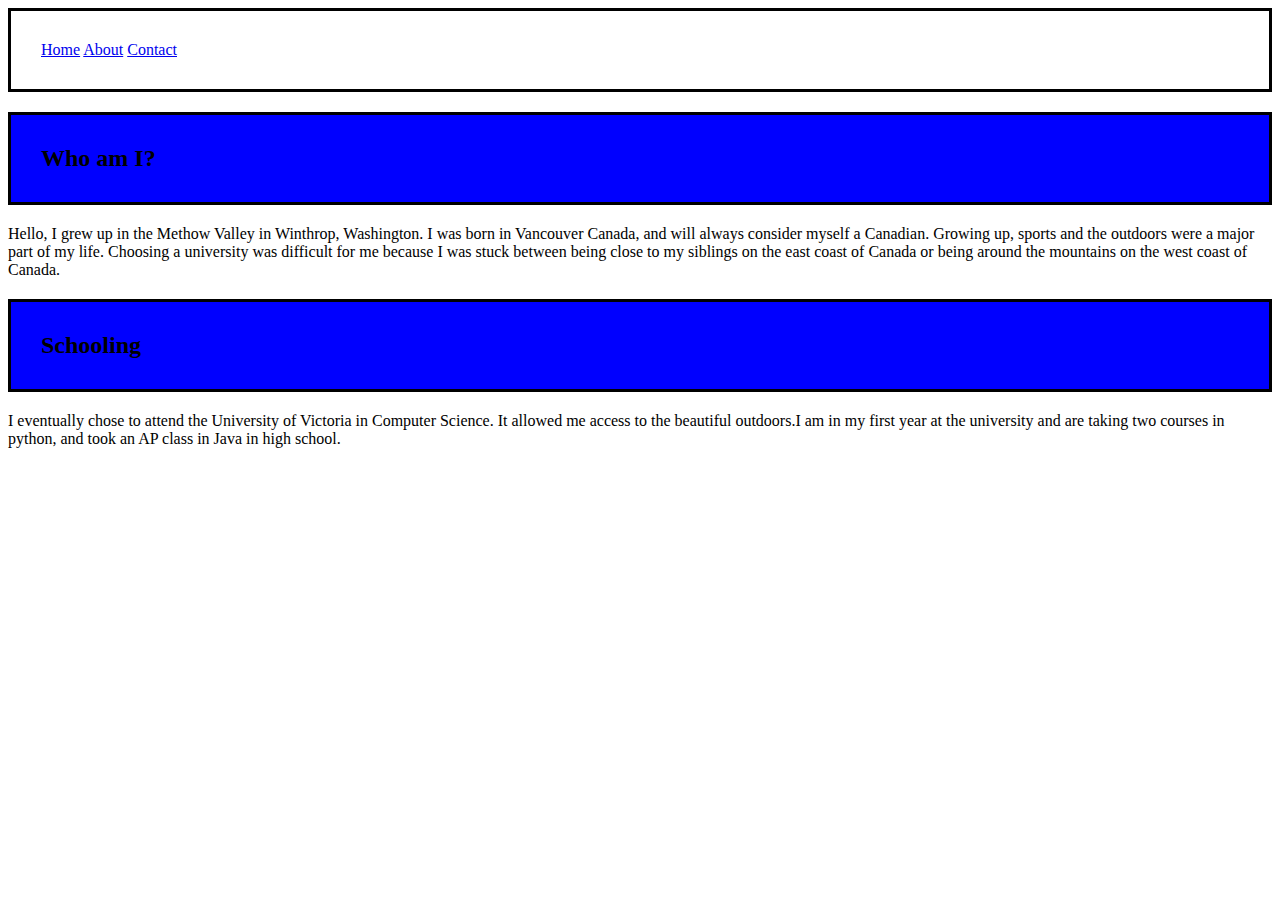
==== index.html @ 64d1bf3e "Add files via upload" ====
<!DOCTYPE html>
<meta charset="UTF-8">
<title>Home</title>
<body>
  <div class="topnav"
  style="border:3px solid Black;
   padding: 30px;">
    <a class="active" href="#home">Home</a>
    <a href="./about">About</a>
    <a href="./contact">Contact</a>
  </div>

  <h2
    style="border:3px solid Black;
     background-color:Blue;
     padding: 30px;">
     Who am I?
   </h2>
      <p> Hello, I grew up in the Methow Valley in Winthrop, Washington.
        I was born in Vancouver Canada, and will always consider myself a Canadian.
        Growing up, sports and the outdoors were a major part of my life.
        Choosing a university was difficult for me because
        I was stuck between being close to my siblings on the east coast of
        Canada or being around the mountains on the west coast of Canada. </p>
    <h2
      style="border:3px solid Black;
       background-color:Blue;
       padding: 30px;">
       Schooling
    </h2>
    <p> I eventually chose to attend the
      University of Victoria in Computer Science. It allowed me access to the
      beautiful outdoors.I am in my first year at the university and are
      taking two courses in python, and took an AP class in Java in high school.
     </p>
</body>
</html>
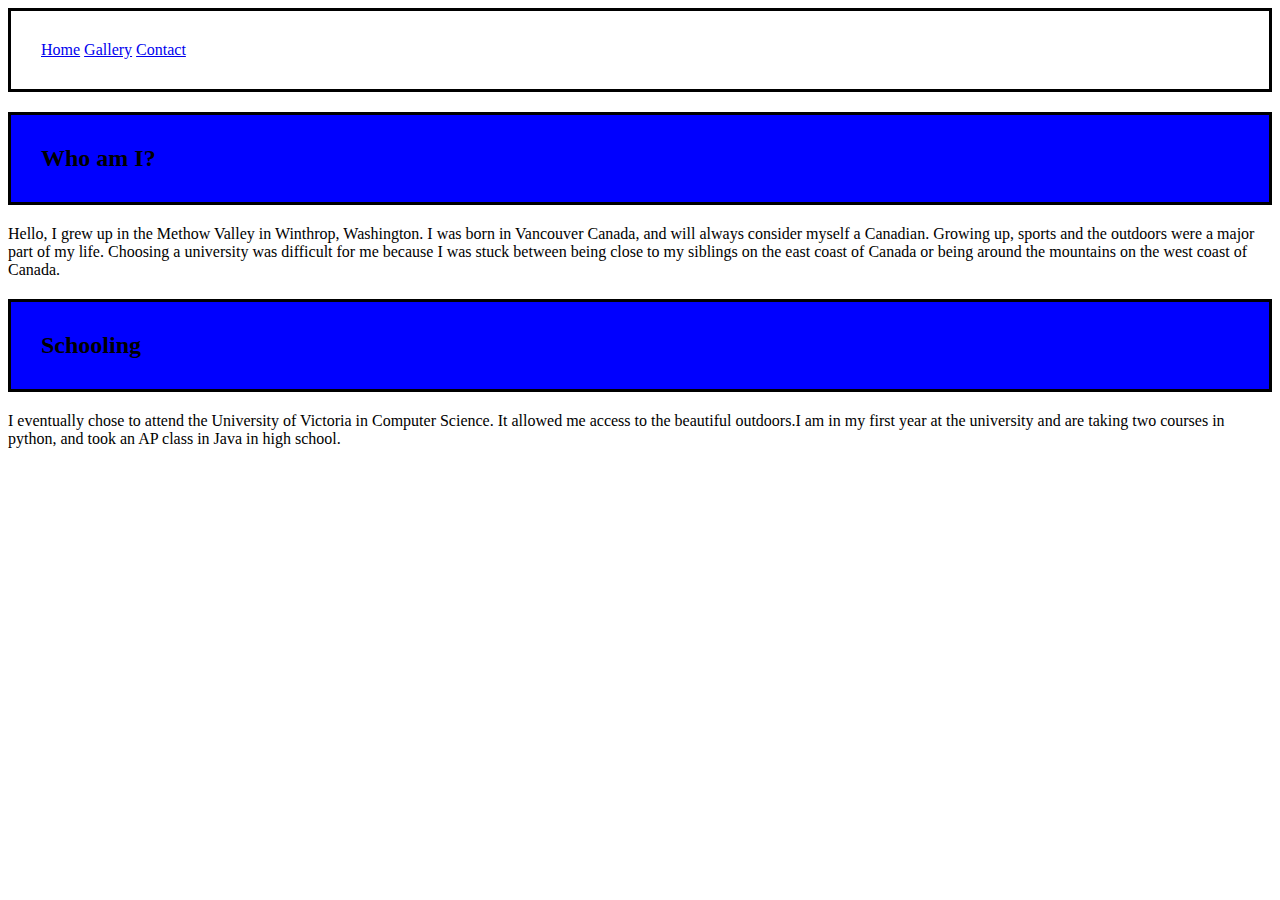
==== commit 841ad934: "Add files via upload" ====
--- a/index.html
+++ b/index.html
@@ -6,7 +6,7 @@
   style="border:3px solid Black;
    padding: 30px;">
     <a class="active" href="#home">Home</a>
-    <a href="./about">About</a>
+    <a href="./gallery">Gallery</a>
     <a href="./contact">Contact</a>
   </div>
 
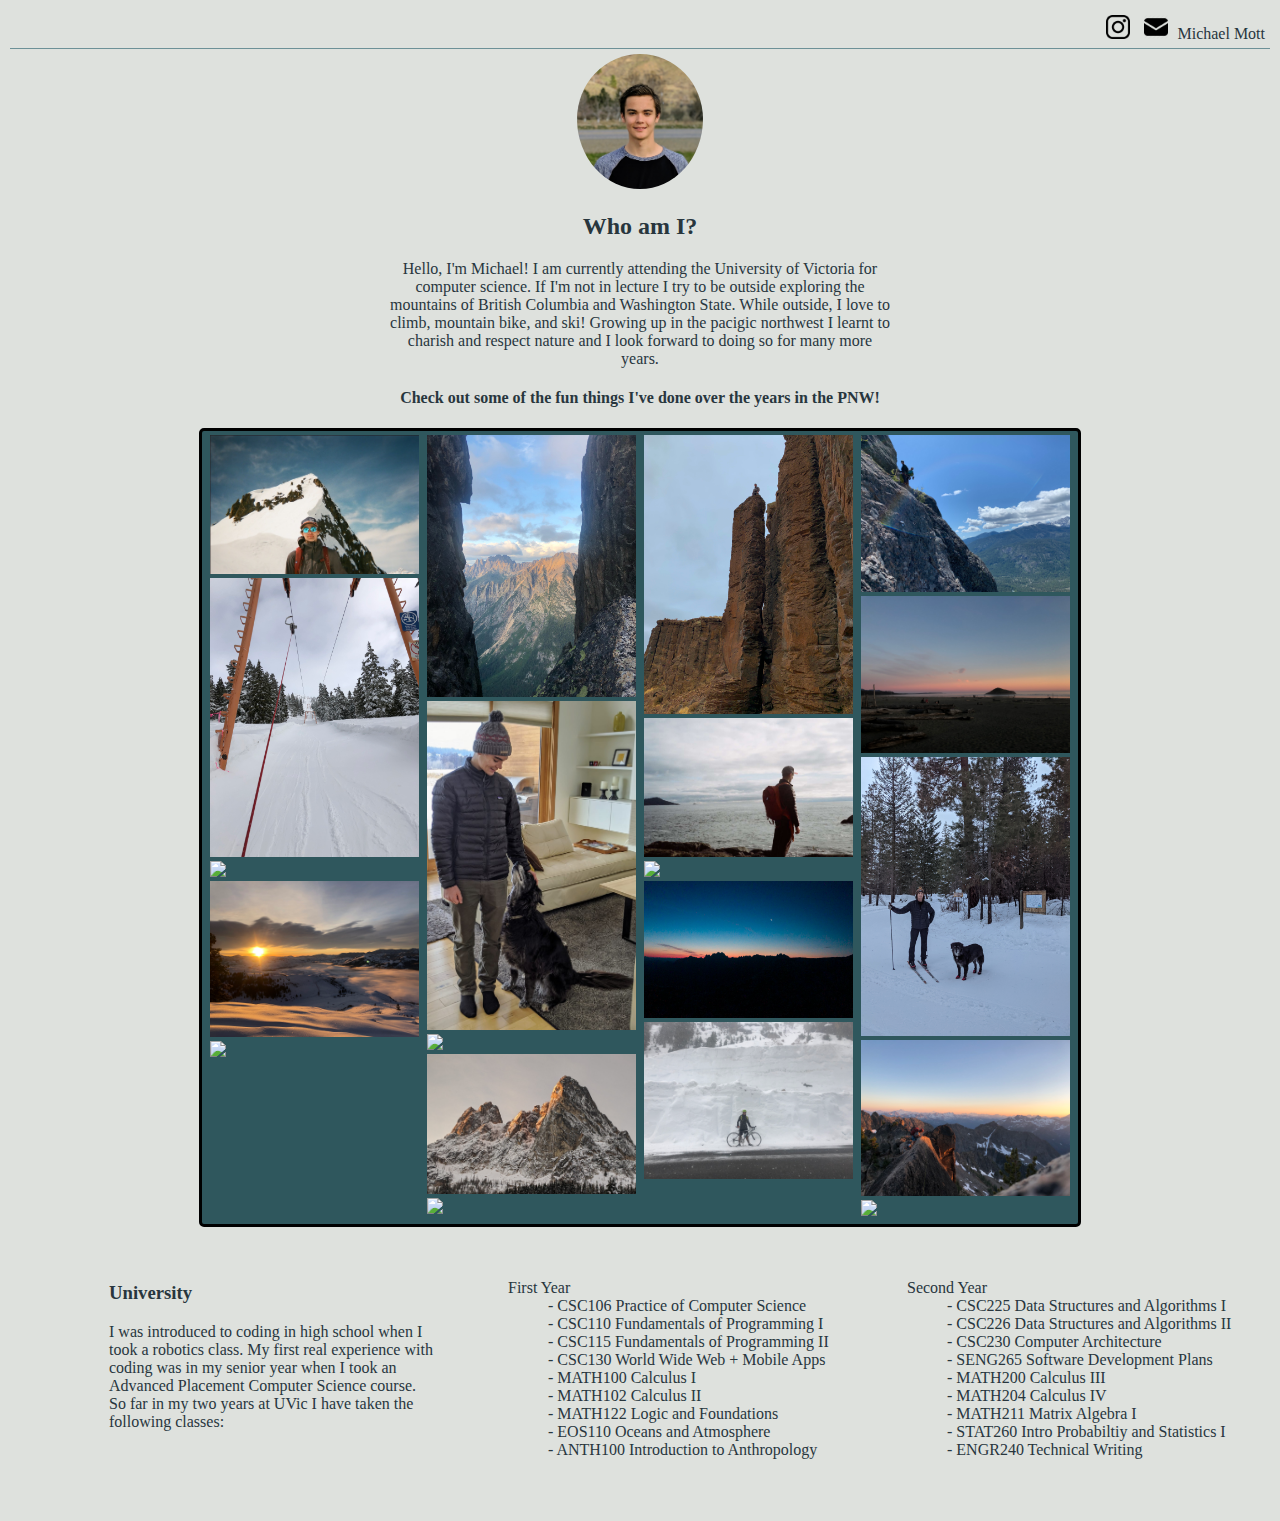
==== commit ee7871c7: "Add files via upload" ====
--- a/index.html
+++ b/index.html
@@ -1,37 +1,93 @@
 <!DOCTYPE html>
-<meta charset="UTF-8">
-<title>Home</title>
+<head>
+  <title>Home</title>
+  <link href="style.css" type="text/css" rel="stylesheet">
+</head>
 <body>
-  <div class="topnav"
-  style="border:3px solid Black;
-   padding: 30px;">
-    <a class="active" href="#home">Home</a>
-    <a href="./gallery">Gallery</a>
-    <a href="./contact">Contact</a>
+  <div class="topNav">
+      <h6class="topNavElem">
+      <a class="topNavElem" href="http://instagram.com/mikemott_" target="_blank"><img src="images/instagram.jpg" style="width: 24px; height: auto;"></a>
+      <a class="topNavElem" href="mailto:michaeljmott01@gmail.com" target="_blank"><img src="images/mail.jpg" style="width: 24px; height: auto;"></a>
+      Michael Mott
+      </h6>
   </div>
 
-  <h2
-    style="border:3px solid Black;
-     background-color:Blue;
-     padding: 30px;">
-     Who am I?
-   </h2>
-      <p> Hello, I grew up in the Methow Valley in Winthrop, Washington.
-        I was born in Vancouver Canada, and will always consider myself a Canadian.
-        Growing up, sports and the outdoors were a major part of my life.
-        Choosing a university was difficult for me because
-        I was stuck between being close to my siblings on the east coast of
-        Canada or being around the mountains on the west coast of Canada. </p>
-    <h2
-      style="border:3px solid Black;
-       background-color:Blue;
-       padding: 30px;">
-       Schooling
-    </h2>
-    <p> I eventually chose to attend the
-      University of Victoria in Computer Science. It allowed me access to the
-      beautiful outdoors.I am in my first year at the university and are
-      taking two courses in python, and took an AP class in Java in high school.
-     </p>
+  <div class="intro">
+    <img id="headshot" src="images/M GRAD PHOTO.jpg">
+    <h2>Who am I?</h2>
+    <p> Hello, I'm Michael! I am currently attending the University of Victoria for computer science. If I'm
+    not in lecture I try to be outside exploring the mountains of British Columbia and Washington State. While outside,
+    I love to climb, mountain bike, and ski! Growing up in the pacigic northwest I learnt to charish and respect nature and
+    I look forward to doing so for many more years.
+    </p>
+  </div>
+    <h4>Check out some of the fun things I've done over the years in the PNW!</h4>
+    <div class="imageRow">
+      <div class="imageCol">
+       <img src="images/BlueLakeCol.jpg">
+       <img src="images/CainTBar.jpg">
+       <img src="images/ChickadeeBike.jpg">
+       <img src="images/GunnRanchTour.jpg">
+       <img src="images/SpringTour.jpg">
+      </div>
+      <div class="imageCol">
+       <img src="images/LibertyBellNotch.jpg">
+       <img src="images/NellieHome.jpg">
+       <img src="images/NelliSnowman.jpg">
+       <img src="images/LibertyBell.jpg">
+       <img src="images/OceanLandscape.jpg">
+     </div>
+     <div class="imageCol">
+       <img src="images/VantageClimb.jpg">
+       <img src="images/OceanStare.jpg">
+       <img src="images/TzouBikes.jpg">
+       <img src="images/RidgeSilohuette.jpg">
+       <img src="images/WaPassBike.jpg">
+     </div>
+     <div class="imageCol">
+       <img src="images/SissyphusHang.jpg">
+       <img src="images/TofinoBeach.jpg">
+       <img src="images/RendevousSki.jpg">
+       <img src="images/NWTraverse.jpg">
+       <img src="images/Goat.jpg">
+     </div>
+   </div>
+   <div class="coursesContainer">
+     <div class="courses">
+       <h3>University</h3>
+       <p> I was introduced to coding in high school when I took a robotics class.
+         My first real experience with coding was in my senior year when I took an Advanced Placement Computer Science course.
+         So far in my two years at UVic I have taken the following classes:
+       </p>
+     </div>
+     <div class="courses">
+      <dl>
+        <dt>First Year</dt>
+        <dd>- CSC106 Practice of Computer Science</dd>
+        <dd>- CSC110 Fundamentals of Programming I</dd>
+        <dd>- CSC115 Fundamentals of Programming II</dd>
+        <dd>- CSC130 World Wide Web + Mobile Apps</dd>
+        <dd>- MATH100 Calculus I</dd>
+        <dd>- MATH102 Calculus II</dd>
+        <dd>- MATH122 Logic and Foundations</dd>
+        <dd>- EOS110 Oceans and Atmosphere</dd>
+        <dd>- ANTH100 Introduction to Anthropology</dd>
+      </dl>
+    </div>
+    <div class="courses">
+      <dl>
+        <dt>Second Year</dt>
+          <dd>- CSC225 Data Structures and Algorithms I</dd>
+          <dd>- CSC226 Data Structures and Algorithms II</dd>
+          <dd>- CSC230 Computer Architecture</dd>
+          <dd>- SENG265 Software Development Plans</dd>
+          <dd>- MATH200 Calculus III</dd>
+          <dd>- MATH204 Calculus IV</dd>
+          <dd>- MATH211 Matrix Algebra I</dd>
+          <dd>- STAT260 Intro Probabiltiy and Statistics I</dd>
+          <dd>- ENGR240 Technical Writing</dd>
+        </dl>
+      </div>
+    </div>
 </body>
 </html>
--- a/style.css
+++ b/style.css
@@ -0,0 +1,70 @@
+body{
+  margin: 10px;
+  background-color: #DEE1DD;
+  color: #28363D;
+}
+.topNav{
+  text-align: right;
+  right: 5px;
+  margin: auto;
+  padding: 5px;
+  border-bottom: 1px solid #6D9197;
+  justify-content: right;
+}
+
+.topNavElem{
+  padding: 5px;
+}
+
+.intro{
+  text-align: center;
+}
+
+.intro p{
+  margin: 0 30% 0;
+}
+
+.imageRow {
+  background-color: #2F575D;
+  border: 3px solid black;
+  border-radius: 5px;
+  margin: 0 15% 0;
+  display: flex;
+  padding: 4px;
+}
+
+.imageCol {
+  flex: 25%;
+  padding: 0 4px;
+}
+
+.column img {
+  margin-top: 6px;
+  vertical-align: middle;
+}
+
+img{
+  width: 100%;
+  height: auto;
+}
+
+h4{
+  text-align: center;
+}
+.coursesContainer{
+  margin-left: 5%;
+  display: flex;
+}
+
+.courses {
+  margin: 30px;
+  padding: 6px;
+  flex: 1;
+}
+
+#headshot{
+  padding-top: 5px;
+  width: 10%;
+  height: auto;
+  border-radius: 50%;
+}
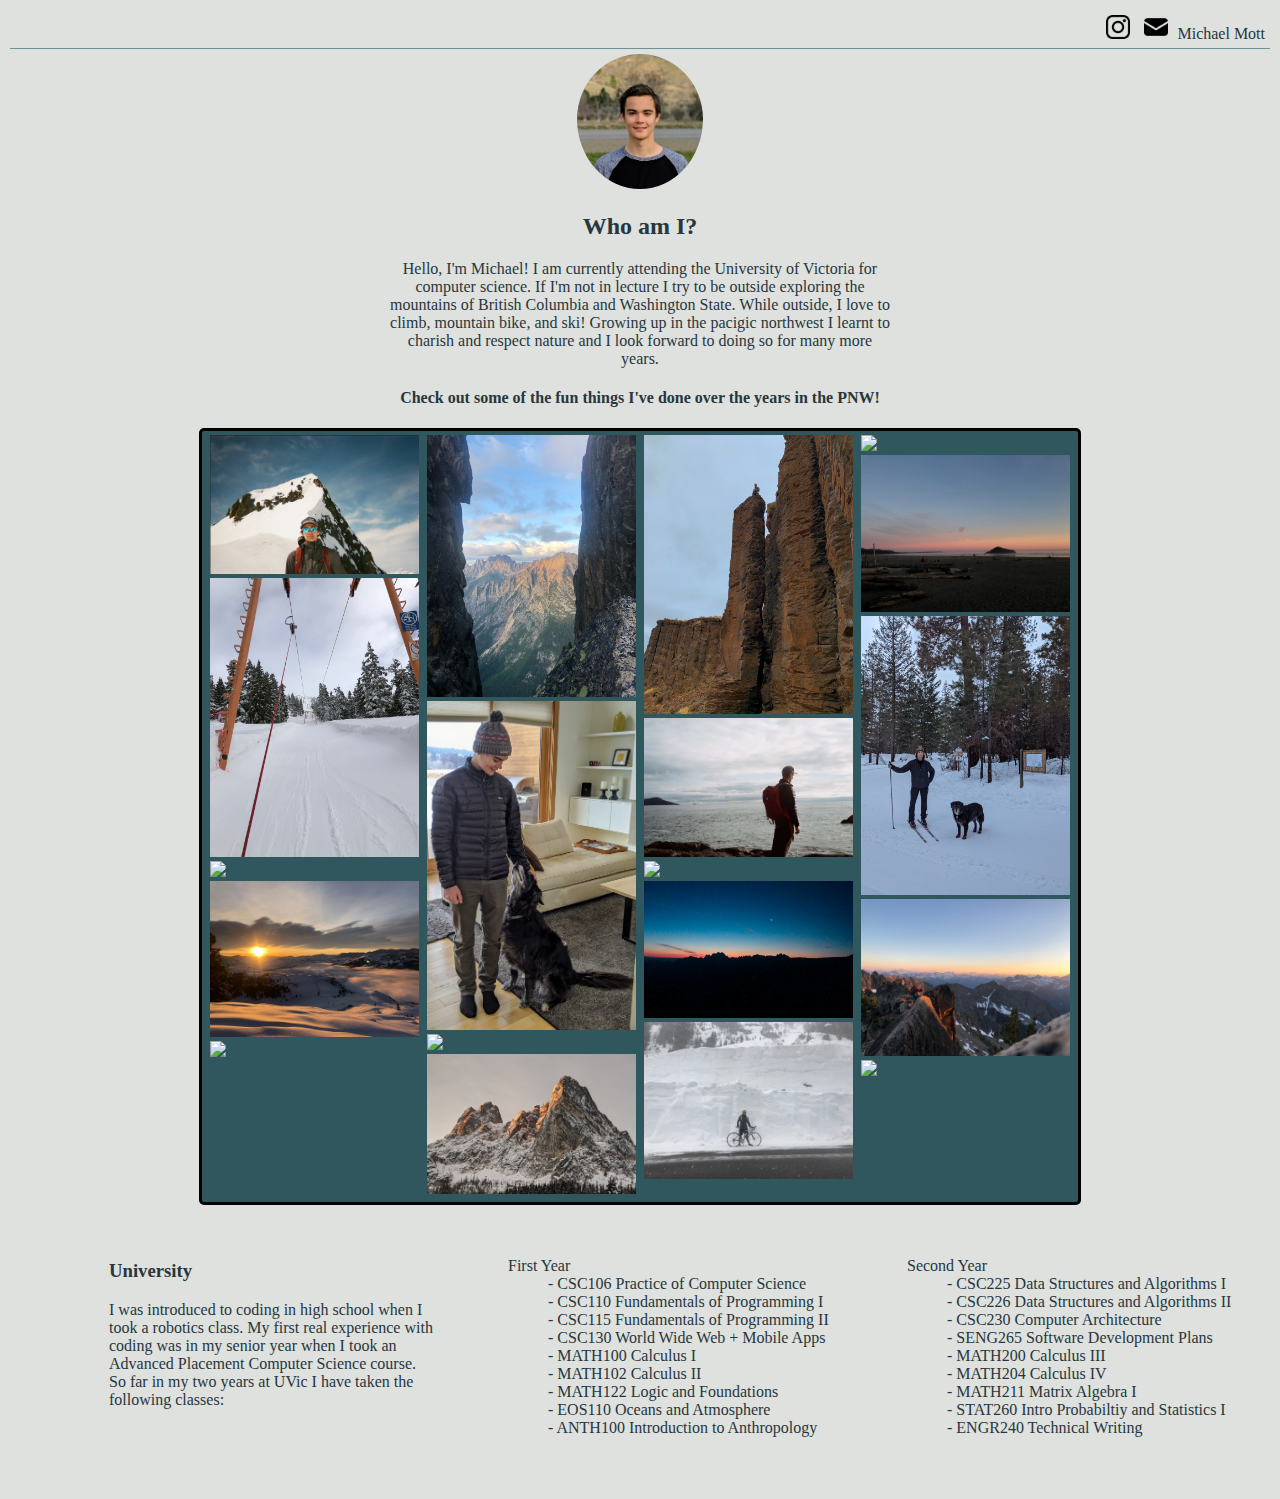
==== commit 3226b022: "Update index.html" ====
--- a/index.html
+++ b/index.html
@@ -33,9 +33,8 @@
       <div class="imageCol">
        <img src="images/LibertyBellNotch.jpg">
        <img src="images/NellieHome.jpg">
-       <img src="images/NelliSnowman.jpg">
+       <img src="images/NellieSnowman.jpg">
        <img src="images/LibertyBell.jpg">
-       <img src="images/OceanLandscape.jpg">
      </div>
      <div class="imageCol">
        <img src="images/VantageClimb.jpg">
@@ -45,7 +44,7 @@
        <img src="images/WaPassBike.jpg">
      </div>
      <div class="imageCol">
-       <img src="images/SissyphusHang.jpg">
+       <img src="images/OceanLandscape.jpg">
        <img src="images/TofinoBeach.jpg">
        <img src="images/RendevousSki.jpg">
        <img src="images/NWTraverse.jpg">
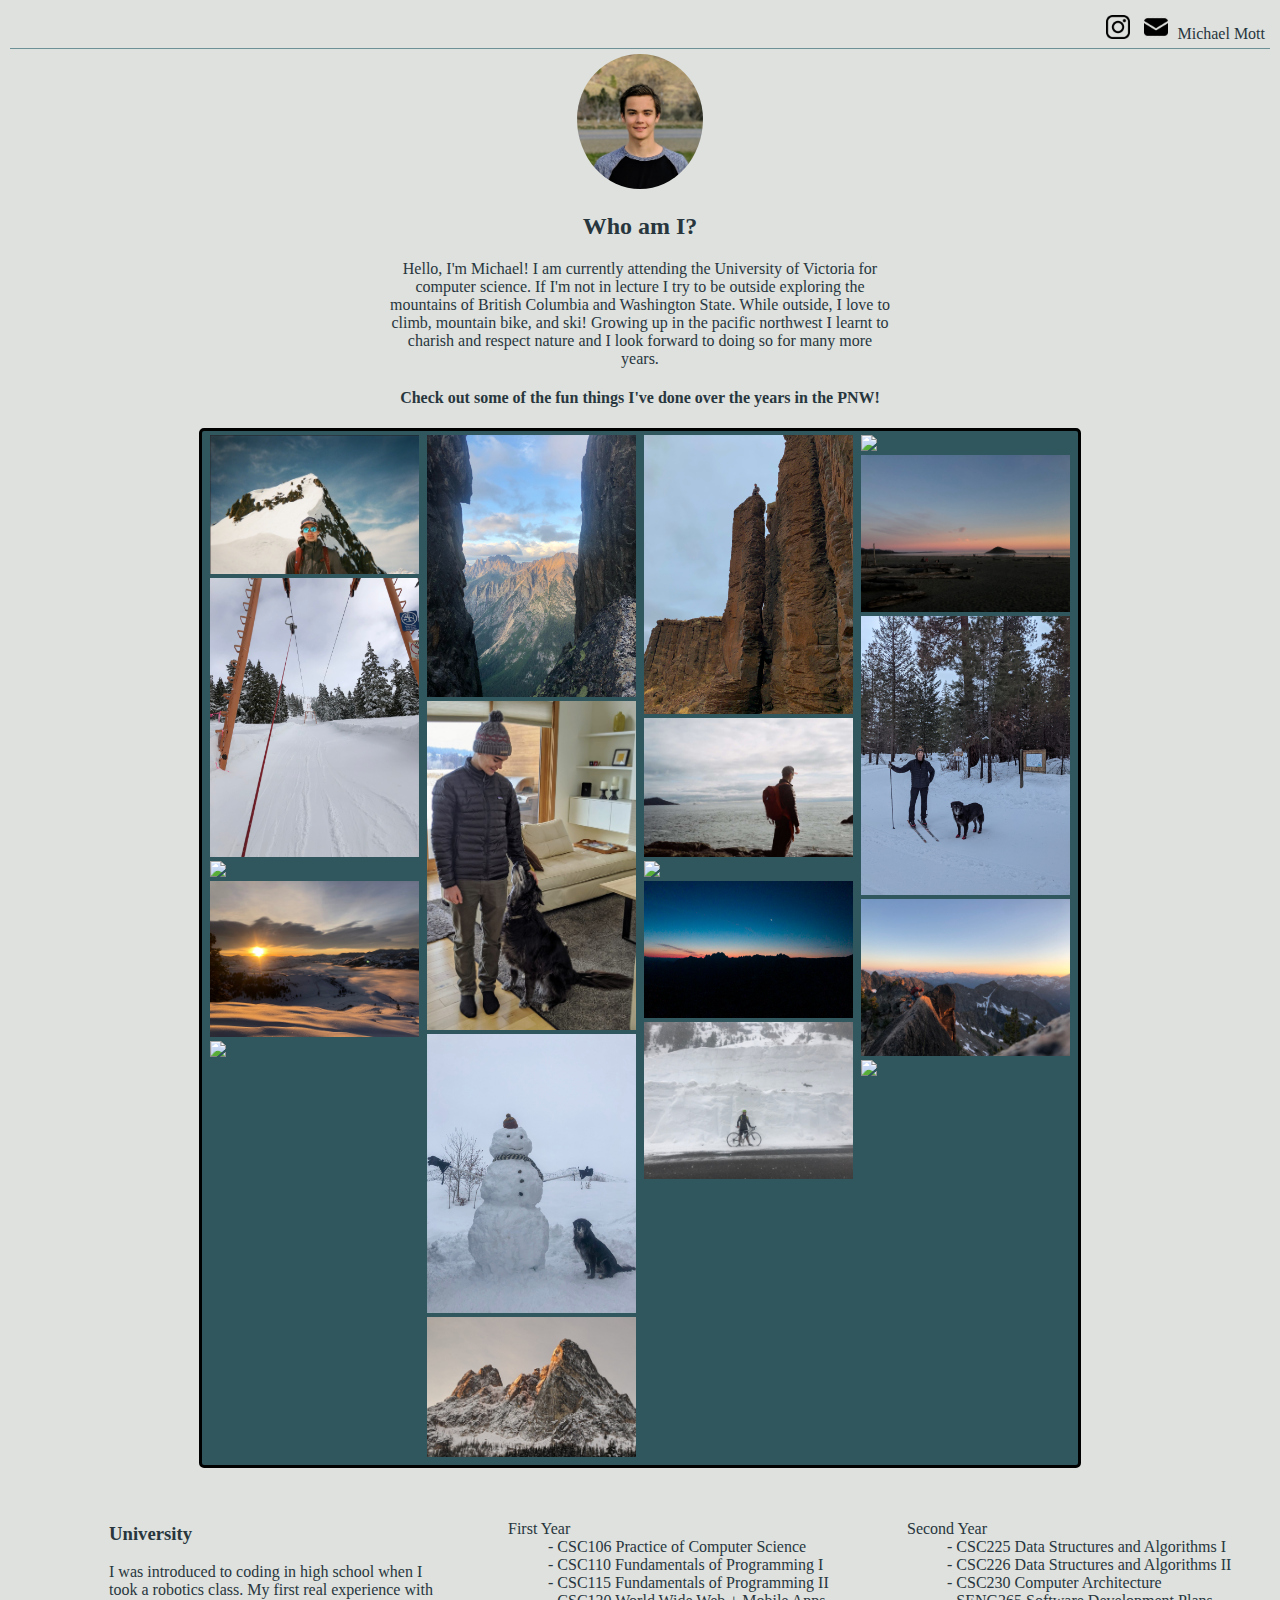
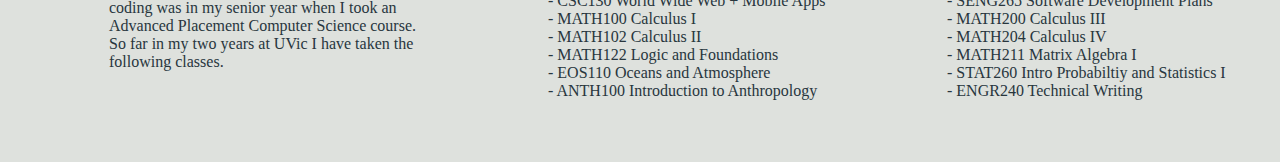
==== commit 7e505cdb: "Update index.html" ====
--- a/index.html
+++ b/index.html
@@ -17,7 +17,7 @@
     <h2>Who am I?</h2>
     <p> Hello, I'm Michael! I am currently attending the University of Victoria for computer science. If I'm
     not in lecture I try to be outside exploring the mountains of British Columbia and Washington State. While outside,
-    I love to climb, mountain bike, and ski! Growing up in the pacigic northwest I learnt to charish and respect nature and
+    I love to climb, mountain bike, and ski! Growing up in the pacific northwest I learnt to charish and respect nature and
     I look forward to doing so for many more years.
     </p>
   </div>
@@ -56,7 +56,7 @@
        <h3>University</h3>
        <p> I was introduced to coding in high school when I took a robotics class.
          My first real experience with coding was in my senior year when I took an Advanced Placement Computer Science course.
-         So far in my two years at UVic I have taken the following classes:
+         So far in my two years at UVic I have taken the following classes.
        </p>
      </div>
      <div class="courses">
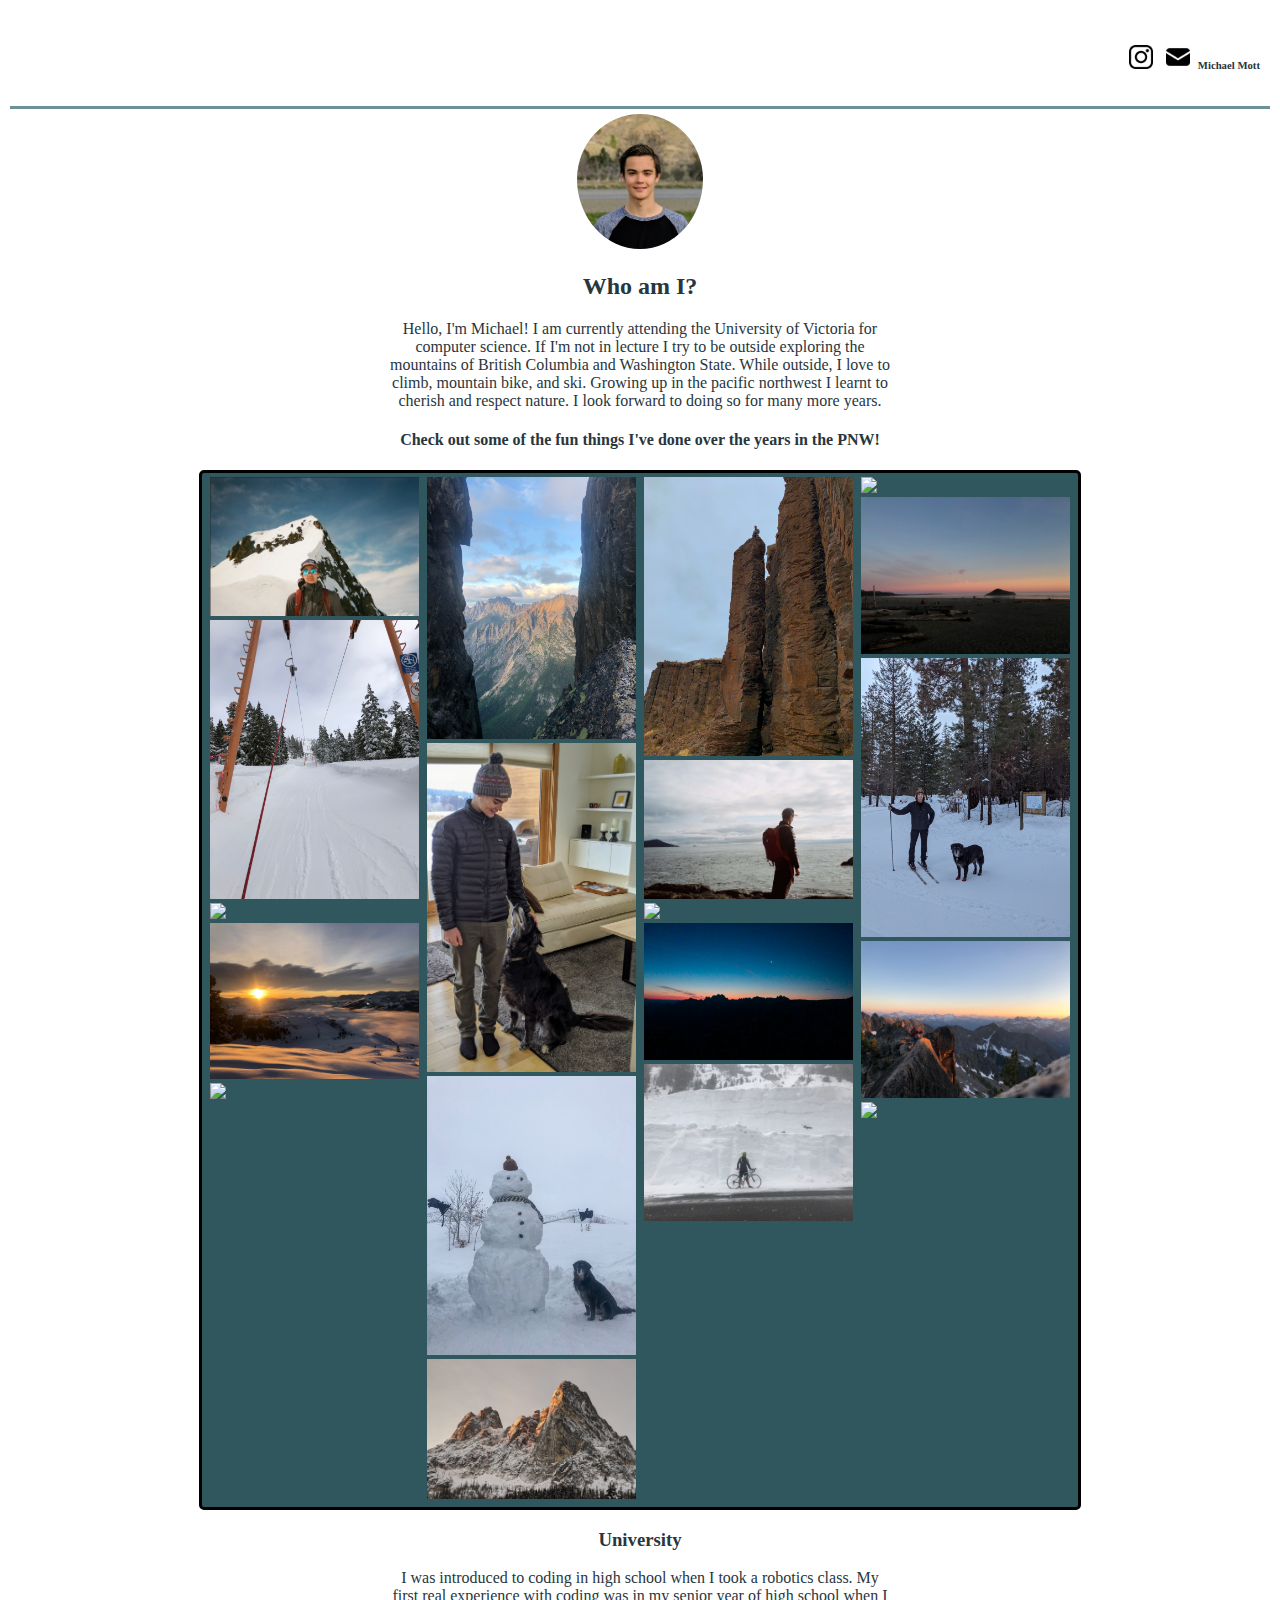
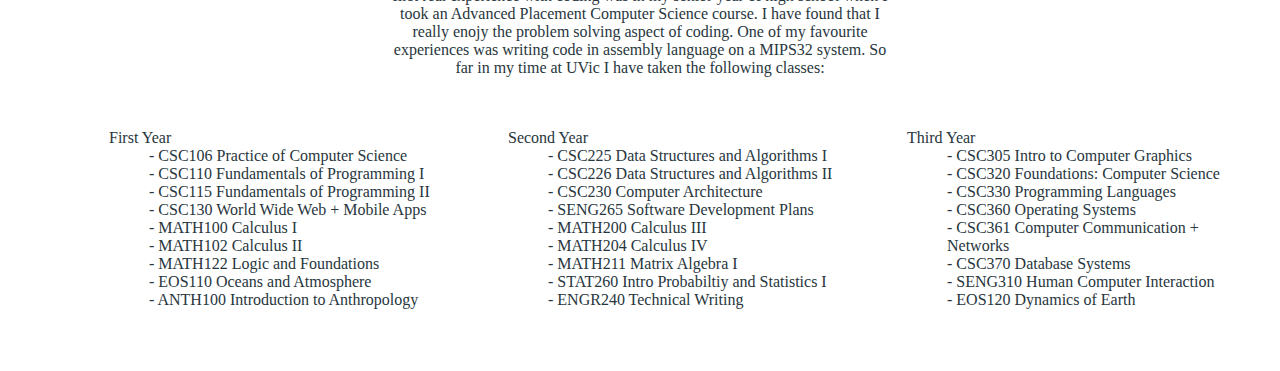
==== commit d1e70950: "Add files via upload" ====
--- a/index.html
+++ b/index.html
@@ -5,11 +5,11 @@
 </head>
 <body>
   <div class="topNav">
-      <h6class="topNavElem">
+      <h6 class="topNavElem">
       <a class="topNavElem" href="http://instagram.com/mikemott_" target="_blank"><img src="images/instagram.jpg" style="width: 24px; height: auto;"></a>
       <a class="topNavElem" href="mailto:michaeljmott01@gmail.com" target="_blank"><img src="images/mail.jpg" style="width: 24px; height: auto;"></a>
       Michael Mott
-      </h6>
+    </h6>
   </div>
 
   <div class="intro">
@@ -17,7 +17,7 @@
     <h2>Who am I?</h2>
     <p> Hello, I'm Michael! I am currently attending the University of Victoria for computer science. If I'm
     not in lecture I try to be outside exploring the mountains of British Columbia and Washington State. While outside,
-    I love to climb, mountain bike, and ski! Growing up in the pacific northwest I learnt to charish and respect nature and
+    I love to climb, mountain bike, and ski. Growing up in the pacific northwest I learnt to cherish and respect nature.
     I look forward to doing so for many more years.
     </p>
   </div>
@@ -51,14 +51,16 @@
        <img src="images/Goat.jpg">
      </div>
    </div>
-   <div class="coursesContainer">
-     <div class="courses">
+     <div class="intro">
        <h3>University</h3>
        <p> I was introduced to coding in high school when I took a robotics class.
-         My first real experience with coding was in my senior year when I took an Advanced Placement Computer Science course.
-         So far in my two years at UVic I have taken the following classes.
+         My first real experience with coding was in my senior year of high school when I took an Advanced Placement
+         Computer Science course. I have found that I really enojy the problem solving aspect of coding.
+         One of my favourite experiences was writing code in assembly language on a MIPS32 system. 
+         So far in my time at UVic I have taken the following classes:
        </p>
      </div>
+     <div class="coursesContainer">
      <div class="courses">
       <dl>
         <dt>First Year</dt>
@@ -87,6 +89,19 @@
           <dd>- ENGR240 Technical Writing</dd>
         </dl>
       </div>
+      <div class="courses">
+        <dl>
+          <dt>Third Year</dt>
+            <dd>- CSC305 Intro to Computer Graphics</dd>
+            <dd>- CSC320 Foundations: Computer Science</dd>
+            <dd>- CSC330 Programming Languages</dd>
+            <dd>- CSC360 Operating Systems</dd>
+            <dd>- CSC361 Computer Communication + Networks</dd>
+            <dd>- CSC370 Database Systems</dd>
+            <dd>- SENG310 Human Computer Interaction</dd>
+            <dd>- EOS120 Dynamics of Earth</dd>
+          </dl>
+        </div>
     </div>
 </body>
 </html>
--- a/style.css
+++ b/style.css
@@ -1,6 +1,6 @@
 body{
   margin: 10px;
-  background-color: #DEE1DD;
+  background-color: white;
   color: #28363D;
 }
 .topNav{
@@ -8,7 +8,7 @@
   right: 5px;
   margin: auto;
   padding: 5px;
-  border-bottom: 1px solid #6D9197;
+  border-bottom: 3px solid #6D9197;
   justify-content: right;
 }
 
